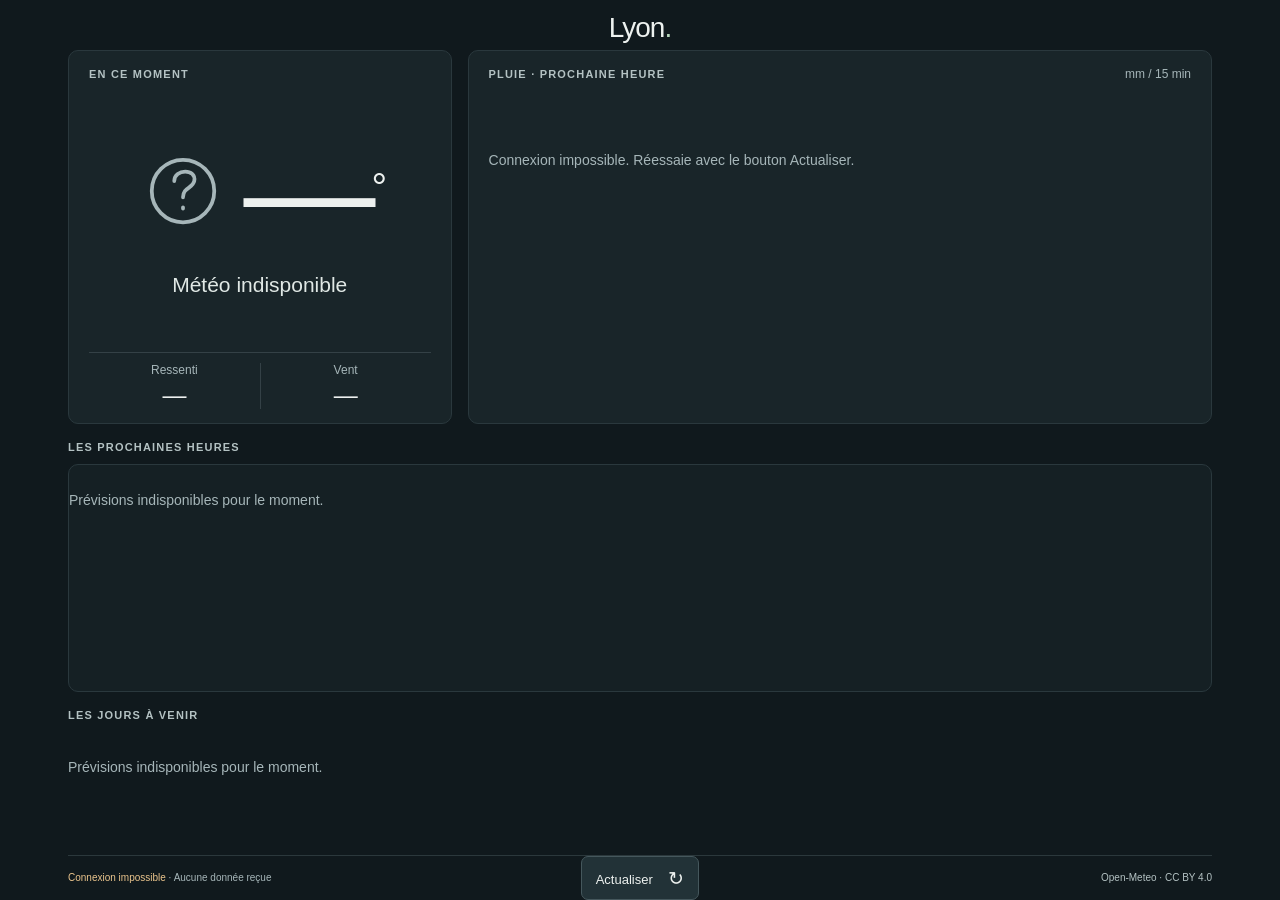
==== index.html @ 984f309f "Harden static dashboard and document reuse and agent guidance" ====
<!doctype html>
<html lang="fr" class="dashboard-page">
<head>
  <meta charset="utf-8">
  <meta name="viewport" content="width=device-width, initial-scale=1">
  <meta http-equiv="Content-Security-Policy" content="default-src 'self'; script-src 'self'; style-src 'self' 'unsafe-inline'; img-src 'self'; connect-src https://api.open-meteo.com; object-src 'none'; base-uri 'none'; form-action 'none'">
  <meta name="referrer" content="no-referrer">
  <meta name="theme-color" content="#10191d">
  <meta name="apple-mobile-web-app-capable" content="yes">
  <meta name="apple-mobile-web-app-status-bar-style" content="black">
  <meta name="description" content="La météo, les prochaines pluies et les prévisions, d’un coup d’œil.">
  <title>Météo · iPad</title>
  <link rel="stylesheet" href="assets/style.css?v=11">
  <script defer src="assets/weather.js?v=12"></script>
  <script defer src="assets/app.js?v=12"></script>
</head>
<body>
  <main id="dashboard" class="dashboard">
    <header class="masthead">
      <h1><span id="city-name">Météo</span><span class="location-dot" aria-hidden="true">.</span></h1>
    </header>
    <div class="weather-stage"><div class="weather-content">
    <div class="overview">
      <section class="current panel" aria-labelledby="current-heading">
        <h2 id="current-heading">En ce moment</h2>
        <div class="current-main"><img id="current-icon" class="hero-icon" src="assets/unknown.svg" alt=""><span id="current-temperature" class="hero-temperature">—<span class="degree">°</span></span></div>
        <p id="current-condition" class="condition">En attente de la météo</p>
        <div class="current-details"><p><span class="detail-label">Ressenti</span><strong id="current-feels">—</strong></p><p><span class="detail-label">Vent</span><strong id="current-wind">—</strong></p></div>
      </section>
      <section class="rain panel" aria-labelledby="rain-heading" aria-describedby="rain-explainer">
        <div class="section-top"><h2 id="rain-heading">Pluie · prochaine heure</h2><span class="unit-label">mm / 15 min</span></div>
        <p id="rain-explainer" class="sr-only">Cumuls de pluie prévus sur les intervalles de 15 minutes indiqués.</p>
        <div id="rain-slots" class="rain-slots"><p class="empty-message">Les prévisions arrivent…</p></div>
      </section>
    </div>
    <section class="hours" aria-labelledby="hours-heading"><h2 id="hours-heading">Les prochaines heures</h2><div id="hourly-cards" class="hourly-cards"><p class="empty-message">Prévisions indisponibles pour le moment.</p></div></section>
    <section class="days" aria-labelledby="days-heading"><h2 id="days-heading">Les jours à venir</h2><div id="daily-cards" class="daily-cards"><p class="empty-message">Prévisions indisponibles pour le moment.</p></div></section>
    </div></div>
    <footer class="footer">
      <div class="update-info" role="status" aria-live="polite"><span id="connection-status">Chargement…</span><span id="updated-at">Aucune donnée reçue</span></div>
      <div class="refresh-control"><button id="refresh" type="button">Actualiser <span aria-hidden="true">↻</span></button></div>
      <div class="attribution"><a href="https://open-meteo.com/" target="_blank" rel="noopener noreferrer">Open-Meteo</a> · <a href="https://creativecommons.org/licenses/by/4.0/" target="_blank" rel="noopener noreferrer">CC BY 4.0</a></div>
    </footer>
    <noscript><p class="no-script">Active JavaScript dans Safari pour afficher les prévisions météo.</p></noscript>
  </main>
</body>
</html>
---- assets/style.css ----
* { box-sizing: border-box; }
html, body { margin: 0; min-height: 100%; background: #10191d; color: #edf1ef; }
body { font-family: -apple-system, BlinkMacSystemFont, "Helvetica Neue", Arial, sans-serif; font-size: 16px; -webkit-text-size-adjust: 100%; }
/* Visible-height unit, updated from innerHeight by app.js on legacy Safari. */
html.dashboard-page { font-size: 1vh; }
.dashboard { position: relative; width: 100%; max-width: 1200px; margin: 0 auto; padding: 12px 28px 10px; }
.masthead { height: 32px; margin-bottom: 16px; text-align: center; }
h1 { margin: 0; font-size: 28px; line-height: 32px; letter-spacing: -1px; font-weight: 500; }
.location-dot { color: #b8d9bd; }
h2 { margin: 0; color: #b4c2c3; font-size: 11px; line-height: 14px; font-weight: 600; letter-spacing: 1.2px; text-transform: uppercase; }
.sr-only { position: absolute; width: 1px; height: 1px; padding: 0; margin: -1px; overflow: hidden; clip: rect(0, 0, 0, 0); border: 0; }
.overview { display: table; width: calc(100% + 32px); margin-left: -16px; border-spacing: 16px 0; table-layout: fixed; }
.panel { display: table-cell; vertical-align: top; background: #192529; border: 1px solid #2a383d; border-radius: 10px; padding: 16px 20px 12px; }
.current { width: 34%; }
.current-main { height: 80px; margin-top: 8px; white-space: nowrap; text-align: center; }
.hero-icon { width: 64px; height: 64px; vertical-align: middle; margin-right: 10px; }
.hero-temperature { font-size: 72px; font-weight: 300; line-height: 80px; letter-spacing: -4px; vertical-align: middle; }
.degree { font-size: 39px; vertical-align: top; line-height: 1.7; letter-spacing: -1px; }
.condition { color: #e0e8e5; font-size: 18px; line-height: 22px; text-align: center; margin: 4px 0 12px; }
.current-details { display: table; width: 100%; table-layout: fixed; border-top: 1px solid #344146; padding-top: 10px; }
.current-details, .section-top, .rain-slots, .hourly-cards, .day-content, .footer { border-spacing: 0; }
.current-details p { display: table-cell; width: 50%; margin: 0; text-align: center; vertical-align: top; }
.current-details p + p { border-left: 1px solid #344146; }
.detail-label { display: block; color: #a6b6b9; font-size: 11px; line-height: 14px; margin-bottom: 4px; }
.current-details strong { display: block; color: #edf1ef; font-size: 20px; line-height: 24px; font-weight: 500; }
.current-details .wind-reading { font-size: 16px; }
.section-top { display: table; width: 100%; }
.section-top h2, .unit-label { display: table-cell; vertical-align: middle; }
.unit-label { text-align: right; color: #a6b6b9; font-size: 11px; line-height: 14px; white-space: nowrap; }
.rain-slots { display: table; table-layout: fixed; width: 100%; margin-top: 20px; }
.rain-slot { display: table-cell; vertical-align: bottom; text-align: center; padding: 0 5px; }
.rain-chart { height: 80px; position: relative; background: #142024; border-radius: 4px; overflow: hidden; }
.rain-bar { position: absolute; bottom: 0; left: 0; width: 100%; background: #8bbdc9; border-radius: 4px 4px 0 0; min-height: 2px; }
.rain-chart.missing { background: #223034; }
.rain-amount { display: block; color: #c2e1e7; font-size: 24px; line-height: 28px; font-weight: 500; margin-top: 8px; }
.rain-interval { display: block; color: #aebec1; font-size: 11px; line-height: 16px; margin-top: 4px; white-space: nowrap; }
.hours, .days { margin-top: 16px; }
.hourly-cards { display: table; table-layout: fixed; width: 100%; margin-top: 10px; background: #152024; border: 1px solid #2a383d; border-radius: 10px; }
.hour-card { display: table-cell; text-align: center; vertical-align: middle; padding: 10px 6px; border-right: 1px solid #2b383c; }
.hour-card:last-child { border: 0; }
.hour-label { color: #b7c4c5; font-size: 13px; line-height: 16px; margin: 0; }
.hour-icon { display: block; width: 32px; height: 32px; margin: 6px auto 4px; }
.hour-temperature { display: block; font-size: 27px; line-height: 30px; font-weight: 400; }
.probability { display: inline-block; color: #a6ced8; font-size: 12px; line-height: 20px; white-space: nowrap; }
.drop { display: inline-block; width: 9px; height: 12px; margin-right: 4px; vertical-align: -1px; }
.wind-reading { display: inline-block; color: #d9e4e1; white-space: nowrap; line-height: 20px; font-weight: 500; }
.wind-arrow { display: inline-block; width: 22px; height: 22px; margin-right: 5px; vertical-align: -6px; }
.wind-unit { font-size: 11px; font-weight: 400; }
.hour-details { margin-top: 6px; line-height: 22px; white-space: nowrap; }
.hour-details .probability { width: 42px; margin-right: 6px; text-align: right; }
.hour-details .wind-reading { width: 68px; font-size: 13px; text-align: left; }
.daily-cards { display: table; width: calc(100% + 24px); margin: 10px 0 0 -12px; border-spacing: 12px 0; table-layout: fixed; }
.day-card { display: table-cell; padding: 12px; background: #192529; border: 1px solid #2a383d; border-radius: 8px; vertical-align: middle; }
.day-content { display: table; width: 100%; table-layout: fixed; }
.day-identity, .day-temperatures, .day-chance { display: table-cell; vertical-align: middle; white-space: nowrap; }
.day-identity { width: 40%; }
.day-name { font-size: 13px; vertical-align: middle; }
.day-temperatures { width: 34%; text-align: center; font-size: 20px; padding: 0 6px; }
.day-min { color: #a6b6b9; padding-left: 6px; }
.day-icon { width: 26px; height: 26px; vertical-align: middle; margin-right: 6px; }
.day-chance { width: 26%; text-align: right; }
.day-chance .probability { font-size: 11px; }
.footer { display: table; width: 100%; table-layout: fixed; height: 45px; margin-top: 16px; padding: 0; border-top: 1px solid #2b383c; }
.update-info, .refresh-control, .attribution { display: table-cell; vertical-align: middle; }
.update-info { width: 40%; padding-right: 10px; color: #a6b6b9; font-size: 10px; line-height: 16px; }
.refresh-control { width: 20%; text-align: center; }
.attribution { width: 40%; padding-left: 10px; text-align: right; color: #a6b6b9; font-size: 10px; line-height: 16px; white-space: nowrap; }
.attribution a { color: #b4c2c3; text-decoration: none; }
#connection-status, #updated-at { display: inline; }
#connection-status:not(:empty):after { content: " · "; color: #a6b6b9; }
#connection-status { color: #b8d9bd; }
.stale #connection-status, .failed #connection-status { color: #ebc58d; }
button { font: inherit; cursor: pointer; -webkit-appearance: none; border: 1px solid #45575c; border-radius: 7px; background: #223237; color: #edf1ef; min-height: 44px; padding: 9px 14px; font-size: 13px; }
button span { margin-left: 12px; font-size: 19px; vertical-align: -1px; }
button:disabled { opacity: .65; cursor: default; }
button:focus, a:focus { outline: 2px solid #c2e1e7; outline-offset: 3px; }
.empty-message { color: #a6b6b9; font-size: 14px; line-height: 22px; padding: 24px 0; margin: 0; }
.no-script { color: #ebc58d; }
.diagnostic { max-width: 760px; margin: 40px auto; padding: 24px; }
.diagnostic h1 { font-size: 30px; margin-bottom: 25px; }
.diagnostic p { line-height: 1.7; }
.diagnostic a { color: #c2e1e7; }
.diagnostic pre { white-space: pre-wrap; overflow-wrap: break-word; padding: 20px; border: 1px solid #45575c; line-height: 1.8; }
@media (min-width: 850px) and (min-height: 600px) and (orientation: landscape) {
  html.dashboard-page, .dashboard-page body { height: 100%; overflow: hidden; }
  .dashboard-page .dashboard { height: 100%; }
  .dashboard-page .masthead { margin: 0; }
  .weather-stage { position: absolute; top: 50px; bottom: 55px; left: 28px; right: 28px; }
  .weather-content { width: 100%; }
  /* Grow each row with the actual viewport, including standalone iPad mode. */
  .overview { height: calc(50rem - 76px); }
  .current { position: relative; }
  .current-main { height: calc(25rem - 70px); margin-top: calc(8rem - 40px); }
  .hero-temperature { font-size: calc(20rem - 48px); line-height: calc(25rem - 70px); }
  .hero-icon { width: calc(12rem - 8px); height: calc(12rem - 8px); }
  .current-details { position: absolute; left: 20px; bottom: 14px; width: calc(100% - 40px); }
  .rain-slots { margin-top: calc(8rem - 28px); }
  .rain-chart { height: calc(50rem - 220px); }
  .hourly-cards { height: calc(30rem - 42px); }
  .hour-icon { width: calc(12rem - 40px); height: calc(12rem - 40px); }
  .hour-temperature { font-size: calc(5rem - 3px); line-height: 5rem; }
  .daily-cards { height: calc(20rem - 68px); }
  .dashboard-page .footer { position: fixed; left: 50%; bottom: 0; width: calc(100% - 56px); max-width: 1144px; margin: 0; background: #10191d; -webkit-transform: translateX(-50%); transform: translateX(-50%); }
}
@media (min-width: 850px) and (min-height: 700px) {
  .condition { font-size: 21px; line-height: 26px; }
  .current-details strong { font-size: 24px; line-height: 28px; }
  .current-details .wind-reading { font-size: 20px; }
  .detail-label { font-size: 12px; }
  .rain-amount { font-size: 29px; line-height: 32px; }
  .rain-interval, .unit-label { font-size: 12px; }
  .hour-label { font-size: 15px; line-height: 18px; }
  .hour-details { margin-top: 10px; line-height: 28px; }
  .hour-details .probability { width: 44px; font-size: 14px; }
  .hour-details .wind-reading { width: 80px; font-size: 16px; }
  .wind-arrow { width: 27px; height: 27px; vertical-align: -7px; }
  .wind-unit { font-size: 12px; }
  .day-name { font-size: 15px; }
  .day-icon { width: 32px; height: 32px; }
  .day-temperatures { font-size: 24px; }
  .day-chance .probability { font-size: 12px; }
}
@media (max-width: 849px) {
  .dashboard { padding: 18px; }
  .overview, .panel { display: block; width: 100%; margin: 0; }
  .current { margin-bottom: 14px; }
  .current-main { height: 90px; }
  .rain-slots { margin: 16px 0 4px; }
  .hour-details .probability, .hour-details .wind-reading { display: block; width: auto; margin: 3px 0 0; text-align: center; }
  .day-content, .day-identity, .day-temperatures, .day-chance { display: block; width: 100%; text-align: center; }
  .day-temperatures { margin: 8px 0 4px; padding: 0; }
  .attribution { font-size: 9px; }
}
@media (max-width: 480px) {
  .dashboard { padding: 14px 10px; }
  .hour-card { padding: 8px 2px; }
  .hour-label { font-size: 10px; }
  .hour-temperature { font-size: 23px; }
  .hour-details .wind-reading { font-size: 11px; }
  .wind-arrow { width: 18px; height: 18px; vertical-align: -4px; }
  .day-card { padding: 10px 4px; }
  .day-name { font-size: 11px; }
  .day-icon { margin-right: 3px; }
  .day-temperatures { font-size: 18px; }
  .footer { table-layout: auto; }
  .update-info { width: 50%; font-size: 9px; }
  .refresh-control { width: 20%; }
  .attribution { width: 30%; padding-left: 6px; white-space: normal; }
  button { padding: 9px; font-size: 11px; }
  button span { margin-left: 4px; }
}
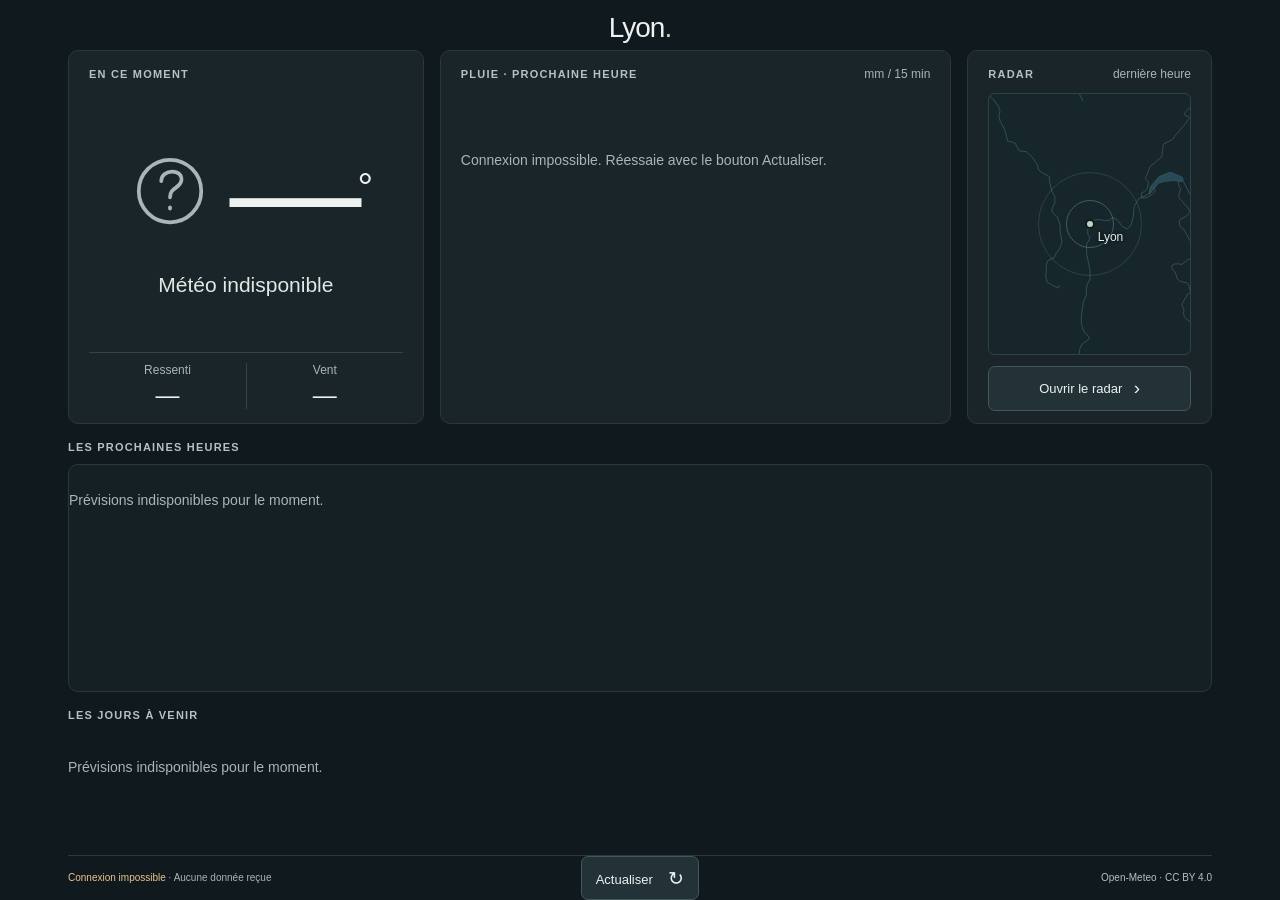
==== commit c33beb2c: "Add full-screen rain radar opened from a dashboard card The top row gains a compact Radar card next " ====
--- a/index.html
+++ b/index.html
@@ -10,7 +10,7 @@
   <meta name="apple-mobile-web-app-status-bar-style" content="black">
   <meta name="description" content="La météo, les prochaines pluies et les prévisions, d’un coup d’œil.">
   <title>Météo · iPad</title>
-  <link rel="stylesheet" href="assets/style.css?v=11">
+  <link rel="stylesheet" href="assets/style.css?v=13">
   <script defer src="assets/weather.js?v=12"></script>
   <script defer src="assets/app.js?v=12"></script>
 </head>
@@ -32,6 +32,11 @@
         <p id="rain-explainer" class="sr-only">Cumuls de pluie prévus sur les intervalles de 15 minutes indiqués.</p>
         <div id="rain-slots" class="rain-slots"><p class="empty-message">Les prévisions arrivent…</p></div>
       </section>
+      <a class="radar-card panel" href="radar/" aria-label="Ouvrir le radar des pluies de la dernière heure">
+        <div class="section-top"><h2>Radar</h2><span class="unit-label">dernière heure</span></div>
+        <div class="radar-thumb" aria-hidden="true"><span class="radar-ring radar-ring-outer"></span><span class="radar-ring"></span><span class="radar-pin"></span><span class="radar-city">Lyon</span></div>
+        <div class="radar-open">Ouvrir le radar <span aria-hidden="true">›</span></div>
+      </a>
     </div>
     <section class="hours" aria-labelledby="hours-heading"><h2 id="hours-heading">Les prochaines heures</h2><div id="hourly-cards" class="hourly-cards"><p class="empty-message">Prévisions indisponibles pour le moment.</p></div></section>
     <section class="days" aria-labelledby="days-heading"><h2 id="days-heading">Les jours à venir</h2><div id="daily-cards" class="daily-cards"><p class="empty-message">Prévisions indisponibles pour le moment.</p></div></section>
--- a/assets/style.css
+++ b/assets/style.css
@@ -11,7 +11,18 @@
 .sr-only { position: absolute; width: 1px; height: 1px; padding: 0; margin: -1px; overflow: hidden; clip: rect(0, 0, 0, 0); border: 0; }
 .overview { display: table; width: calc(100% + 32px); margin-left: -16px; border-spacing: 16px 0; table-layout: fixed; }
 .panel { display: table-cell; vertical-align: top; background: #192529; border: 1px solid #2a383d; border-radius: 10px; padding: 16px 20px 12px; }
-.current { width: 34%; }
+.current { width: 32%; }
+.rain { width: 46%; }
+/* Compact entry point to the radar page; the whole card is the tap target. */
+.radar-card { color: #edf1ef; text-decoration: none; }
+.radar-card:active { background: #1f2e33; border-color: #45575c; }
+.radar-thumb { display: block; position: relative; height: 150px; margin-top: 12px; overflow: hidden; border: 1px solid #2f4247; border-radius: 6px; background-color: #17262b; background-image: url(../radar/basemap-z6.svg); background-position: center; background-size: cover; }
+.radar-ring { position: absolute; top: 50%; left: 50%; width: 48px; height: 48px; margin: -24px 0 0 -24px; border: 1px solid rgba(139, 189, 201, .35); border-radius: 50%; }
+.radar-ring-outer { width: 104px; height: 104px; margin: -52px 0 0 -52px; border-color: rgba(139, 189, 201, .18); }
+.radar-pin { position: absolute; top: 50%; left: 50%; width: 10px; height: 10px; margin: -5px 0 0 -5px; border: 2px solid #10191d; border-radius: 50%; background: #b8d9bd; }
+.radar-city { position: absolute; top: 50%; left: 50%; margin: 6px 0 0 8px; color: #e3edeb; font-size: 12px; line-height: 14px; text-shadow: 0 0 3px #10191d, 0 0 3px #10191d; }
+.radar-open { display: block; min-height: 44px; margin-top: 10px; padding: 0 12px; border: 1px solid #45575c; border-radius: 7px; background: #223237; color: #edf1ef; font-size: 13px; line-height: 42px; text-align: center; white-space: nowrap; }
+.radar-open span { margin-left: 8px; font-size: 19px; vertical-align: -1px; }
 .current-main { height: 80px; margin-top: 8px; white-space: nowrap; text-align: center; }
 .hero-icon { width: 64px; height: 64px; vertical-align: middle; margin-right: 10px; }
 .hero-temperature { font-size: 72px; font-weight: 300; line-height: 80px; letter-spacing: -4px; vertical-align: middle; }
@@ -28,7 +39,7 @@
 .section-top h2, .unit-label { display: table-cell; vertical-align: middle; }
 .unit-label { text-align: right; color: #a6b6b9; font-size: 11px; line-height: 14px; white-space: nowrap; }
 .rain-slots { display: table; table-layout: fixed; width: 100%; margin-top: 20px; }
-.rain-slot { display: table-cell; vertical-align: bottom; text-align: center; padding: 0 5px; }
+.rain-slot { display: table-cell; vertical-align: bottom; text-align: center; padding: 0 3px; }
 .rain-chart { height: 80px; position: relative; background: #142024; border-radius: 4px; overflow: hidden; }
 .rain-bar { position: absolute; bottom: 0; left: 0; width: 100%; background: #8bbdc9; border-radius: 4px 4px 0 0; min-height: 2px; }
 .rain-chart.missing { background: #223034; }
@@ -96,6 +107,9 @@
   .current-details { position: absolute; left: 20px; bottom: 14px; width: calc(100% - 40px); }
   .rain-slots { margin-top: calc(8rem - 28px); }
   .rain-chart { height: calc(50rem - 220px); }
+  .radar-card { position: relative; }
+  .radar-thumb { position: absolute; top: 42px; bottom: 68px; left: 20px; right: 20px; height: auto; margin: 0; }
+  .radar-open { position: absolute; left: 20px; right: 20px; bottom: 12px; margin: 0; }
   .hourly-cards { height: calc(30rem - 42px); }
   .hour-icon { width: calc(12rem - 40px); height: calc(12rem - 40px); }
   .hour-temperature { font-size: calc(5rem - 3px); line-height: 5rem; }
@@ -123,7 +137,7 @@
 @media (max-width: 849px) {
   .dashboard { padding: 18px; }
   .overview, .panel { display: block; width: 100%; margin: 0; }
-  .current { margin-bottom: 14px; }
+  .current, .rain { margin-bottom: 14px; }
   .current-main { height: 90px; }
   .rain-slots { margin: 16px 0 4px; }
   .hour-details .probability, .hour-details .wind-reading { display: block; width: auto; margin: 3px 0 0; text-align: center; }
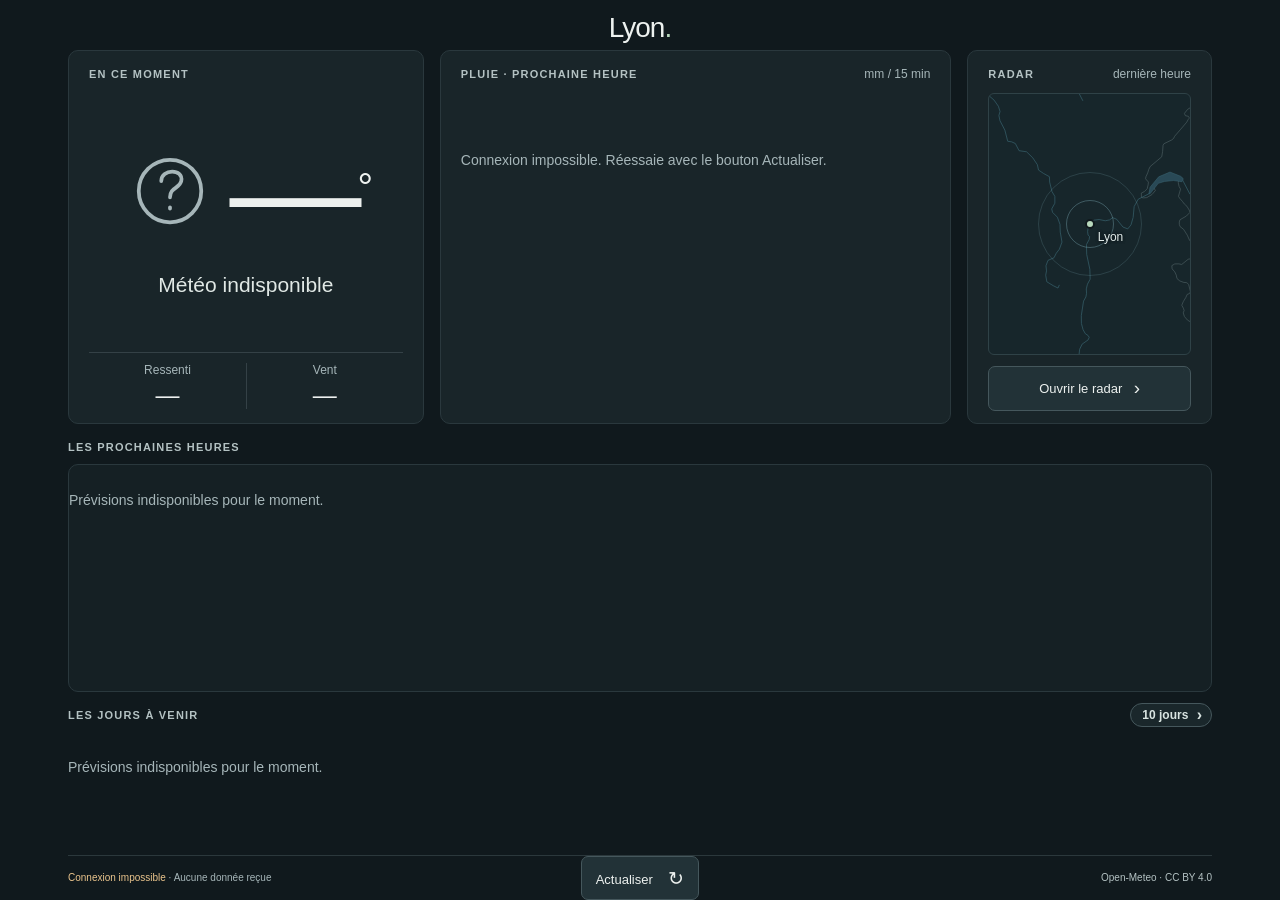
==== commit 96932891: "Add an in-page day detail sheet and a ten-day list (variant A) Tapping a day card, an hourly card or" ====
--- a/index.html
+++ b/index.html
@@ -10,9 +10,9 @@
   <meta name="apple-mobile-web-app-status-bar-style" content="black">
   <meta name="description" content="La météo, les prochaines pluies et les prévisions, d’un coup d’œil.">
   <title>Météo · iPad</title>
-  <link rel="stylesheet" href="assets/style.css?v=13">
-  <script defer src="assets/weather.js?v=12"></script>
-  <script defer src="assets/app.js?v=12"></script>
+  <link rel="stylesheet" href="assets/style.css?v=15">
+  <script defer src="assets/weather.js?v=14"></script>
+  <script defer src="assets/app.js?v=15"></script>
 </head>
 <body>
   <main id="dashboard" class="dashboard">
@@ -21,7 +21,7 @@
     </header>
     <div class="weather-stage"><div class="weather-content">
     <div class="overview">
-      <section class="current panel" aria-labelledby="current-heading">
+      <section id="current-panel" class="current panel" data-day="0" aria-labelledby="current-heading">
         <h2 id="current-heading">En ce moment</h2>
         <div class="current-main"><img id="current-icon" class="hero-icon" src="assets/unknown.svg" alt=""><span id="current-temperature" class="hero-temperature">—<span class="degree">°</span></span></div>
         <p id="current-condition" class="condition">En attente de la météo</p>
@@ -32,14 +32,14 @@
         <p id="rain-explainer" class="sr-only">Cumuls de pluie prévus sur les intervalles de 15 minutes indiqués.</p>
         <div id="rain-slots" class="rain-slots"><p class="empty-message">Les prévisions arrivent…</p></div>
       </section>
-      <a class="radar-card panel" href="radar/" aria-label="Ouvrir le radar des pluies de la dernière heure">
+      <a id="radar-link" class="radar-card panel" href="radar/" aria-label="Ouvrir le radar des pluies de la dernière heure">
         <div class="section-top"><h2>Radar</h2><span class="unit-label">dernière heure</span></div>
         <div class="radar-thumb" aria-hidden="true"><span class="radar-ring radar-ring-outer"></span><span class="radar-ring"></span><span class="radar-pin"></span><span class="radar-city">Lyon</span></div>
         <div class="radar-open">Ouvrir le radar <span aria-hidden="true">›</span></div>
       </a>
     </div>
     <section class="hours" aria-labelledby="hours-heading"><h2 id="hours-heading">Les prochaines heures</h2><div id="hourly-cards" class="hourly-cards"><p class="empty-message">Prévisions indisponibles pour le moment.</p></div></section>
-    <section class="days" aria-labelledby="days-heading"><h2 id="days-heading">Les jours à venir</h2><div id="daily-cards" class="daily-cards"><p class="empty-message">Prévisions indisponibles pour le moment.</p></div></section>
+    <section class="days" aria-labelledby="days-heading"><h2 id="days-heading">Les jours à venir</h2><button id="more-days" class="more-days" type="button" aria-haspopup="dialog"><span class="more-days-pill">10 jours <span class="more-days-chevron" aria-hidden="true">›</span></span></button><div id="daily-cards" class="daily-cards"><p class="empty-message">Prévisions indisponibles pour le moment.</p></div></section>
     </div></div>
     <footer class="footer">
       <div class="update-info" role="status" aria-live="polite"><span id="connection-status">Chargement…</span><span id="updated-at">Aucune donnée reçue</span></div>
@@ -48,5 +48,15 @@
     </footer>
     <noscript><p class="no-script">Active JavaScript dans Safari pour afficher les prévisions météo.</p></noscript>
   </main>
+  <div id="overlay" class="overlay" aria-hidden="true">
+    <div id="sheet" class="sheet" role="dialog" aria-modal="true" aria-labelledby="sheet-title">
+      <div class="sheet-top">
+        <div class="sheet-nav"><button id="sheet-back" class="sheet-back is-hidden" type="button"><span class="sheet-back-chevron" aria-hidden="true">‹</span>10 jours</button></div>
+        <div class="sheet-heading"><h2 id="sheet-title" class="sheet-title" tabindex="-1">Prévisions</h2><p id="sheet-subtitle" class="sheet-subtitle"></p></div>
+        <div class="sheet-actions"><button id="sheet-close" class="sheet-close" type="button">Fermer <span aria-hidden="true">✕</span></button></div>
+      </div>
+      <div id="sheet-body" class="sheet-body"></div>
+    </div>
+  </div>
 </body>
 </html>
--- a/assets/style.css
+++ b/assets/style.css
@@ -87,6 +87,94 @@
 button:focus, a:focus { outline: 2px solid #c2e1e7; outline-offset: 3px; }
 .empty-message { color: #a6b6b9; font-size: 14px; line-height: 22px; padding: 24px 0; margin: 0; }
 .no-script { color: #ebc58d; }
+/* Tappable dashboard areas open the detail sheet; :active gives iOS tap feedback. */
+.current, .day-card, .hour-card { cursor: pointer; -webkit-tap-highlight-color: rgba(0, 0, 0, 0); }
+.current:active, .day-card:active { background: #1f2e33; border-color: #45575c; }
+.hour-card:active { background: #1b282c; }
+.days { position: relative; }
+/* Small pill in the "Les jours à venir" header; the transparent button keeps a 44-pixel target. */
+.more-days { position: absolute; top: -15px; right: -10px; height: 44px; min-height: 44px; padding: 0 10px 0 28px; border: 0; background: transparent; -webkit-tap-highlight-color: rgba(0, 0, 0, 0); }
+.more-days .more-days-pill { display: inline-block; margin: 0; padding: 0 9px 0 11px; border: 1px solid #45575c; border-radius: 12px; background: #1a272b; color: #d9e4e1; font-size: 12px; line-height: 22px; font-weight: 600; vertical-align: middle; }
+.more-days .more-days-chevron { margin: 0 0 0 5px; font-size: 16px; vertical-align: -1px; }
+.more-days:active .more-days-pill { background: #2a3c42; border-color: #6b8085; }
+/* Detail sheet over the dashboard. Visibility is delayed on close so the fade can finish. */
+.overlay { position: fixed; top: 0; right: 0; bottom: 0; left: 0; z-index: 20; visibility: hidden; opacity: 0; background: rgba(5, 9, 11, .74); -webkit-transition: opacity .25s ease, visibility 0s linear .25s; transition: opacity .25s ease, visibility 0s linear .25s; }
+.overlay.open { visibility: visible; opacity: 1; -webkit-transition: opacity .25s ease; transition: opacity .25s ease; }
+.sheet { position: absolute; top: 10px; bottom: 10px; left: 0; right: 0; width: calc(100% - 36px); max-width: 1160px; margin: 0 auto; overflow: hidden; background: #10191d; border: 1px solid #2f3f44; border-radius: 14px; box-shadow: 0 12px 40px rgba(0, 0, 0, .55); -webkit-transform: translate3d(0, 36px, 0); transform: translate3d(0, 36px, 0); -webkit-transition: -webkit-transform .3s cubic-bezier(.2, .8, .2, 1); transition: transform .3s cubic-bezier(.2, .8, .2, 1); }
+.overlay.open .sheet { -webkit-transform: translate3d(0, 0, 0); transform: translate3d(0, 0, 0); }
+.sheet-top { display: table; width: 100%; height: 64px; table-layout: fixed; border-spacing: 0; border-bottom: 1px solid #223136; }
+.sheet-nav, .sheet-heading, .sheet-actions { display: table-cell; vertical-align: middle; }
+.sheet-nav, .sheet-actions { width: 150px; padding: 0 12px; }
+.sheet-actions { text-align: right; }
+.sheet-heading { text-align: center; }
+.sheet-title { overflow: hidden; color: #edf1ef; font-size: 22px; line-height: 26px; font-weight: 500; letter-spacing: -.3px; text-transform: none; white-space: nowrap; text-overflow: ellipsis; }
+.sheet-title:focus { outline: none; }
+.sheet-subtitle { margin: 2px 0 0; overflow: hidden; color: #a6b6b9; font-size: 12px; line-height: 15px; white-space: nowrap; text-overflow: ellipsis; }
+.sheet-back .sheet-back-chevron { margin: 0 8px 0 0; font-size: 22px; line-height: 18px; vertical-align: -2px; }
+.sheet-back.is-hidden { visibility: hidden; }
+.sheet-close, .sheet-back { min-width: 44px; }
+.sheet-close:active, .sheet-back:active { background: #2a3c42; }
+.sheet-body { position: absolute; top: 64px; bottom: 0; left: 0; right: 0; padding: 16px 20px; overflow-x: hidden; overflow-y: auto; -webkit-overflow-scrolling: touch; }
+.sheet-empty { text-align: center; }
+/* Day detail: summary boxes, then the temperature curve above aligned three-hour columns. */
+.detail-summary:after { content: ""; display: table; clear: both; }
+.detail-hero, .detail-stat { float: left; height: 116px; padding: 14px; overflow: hidden; background: #192529; border: 1px solid #2a383d; border-radius: 10px; white-space: nowrap; }
+.detail-hero { width: 25%; }
+.detail-stat { width: calc(18.75% - 10px); margin-left: 10px; }
+.detail-icon { width: 64px; height: 64px; margin-right: 14px; vertical-align: middle; }
+.detail-temps { display: inline-block; vertical-align: middle; }
+.detail-max { font-size: 44px; line-height: 48px; font-weight: 300; letter-spacing: -2px; }
+.detail-min { margin-left: 12px; color: #a6b6b9; font-size: 28px; font-weight: 300; }
+.detail-condition { display: block; color: #e0e8e5; font-size: 16px; line-height: 20px; }
+.detail-value { display: block; overflow: hidden; color: #edf1ef; font-size: 22px; line-height: 30px; font-weight: 500; text-overflow: ellipsis; }
+.detail-value .probability { color: #a6ced8; font-size: 22px; line-height: 30px; font-weight: 500; }
+.detail-value .drop { width: 12px; height: 16px; margin-right: 6px; vertical-align: 0; }
+.detail-value .wind-reading { font-size: 22px; line-height: 30px; }
+.detail-value .wind-unit { font-size: 13px; }
+.detail-sub { display: block; margin-top: 4px; overflow: hidden; color: #a6b6b9; font-size: 12px; line-height: 16px; text-overflow: ellipsis; }
+.detail-dash { padding: 0 5px; color: #6f8286; font-weight: 400; }
+.detail-value .detail-sun { font-size: 20px; letter-spacing: -.3px; }
+.detail-sun .detail-dash { padding: 0 4px; }
+.detail-timeline { position: relative; margin-top: 14px; padding-top: 14px; background: #152024; border: 1px solid #2a383d; border-radius: 10px; }
+.detail-timeline .section-top { width: calc(100% - 40px); margin: 0 20px; }
+.detail-curve { position: relative; height: 150px; overflow: hidden; }
+.curve-svg { display: block; }
+.curve-label { fill: #edf1ef; font-size: 15px; font-weight: 500; }
+.detail-slots { display: table; width: 100%; table-layout: fixed; border-spacing: 0; }
+.detail-slot { display: table-cell; padding: 10px 4px 12px; text-align: center; vertical-align: middle; border-right: 1px solid #2b383c; }
+.detail-slot:last-child { border-right: 0; }
+.detail-slot.past { opacity: .45; }
+.detail-slot.selected { background: #1c2b30; box-shadow: inset 0 3px 0 #b8d9bd; }
+.detail-slot-icon { display: block; width: 36px; height: 36px; margin: 6px auto; }
+.detail-slot-rain { display: block; line-height: 18px; }
+.detail-slot .probability { display: block; font-size: 13px; line-height: 18px; }
+.detail-rain { display: block; color: #c2e1e7; font-size: 13px; line-height: 18px; }
+.detail-slot .wind-reading { margin-top: 6px; font-size: 14px; }
+.detail-missing { display: block; padding: 30px 0; color: #a6b6b9; }
+/* Ten-day list: one tappable row per day, with a shared temperature range scale. */
+.list-panel { overflow: hidden; background: #152024; border: 1px solid #2a383d; border-radius: 10px; }
+.day-list { display: table; width: 100%; table-layout: fixed; border-spacing: 0; }
+.list-row { display: table-row; cursor: pointer; -webkit-tap-highlight-color: rgba(0, 0, 0, 0); }
+.list-row:active .list-cell { background: #1f2e33; }
+.list-cell { display: table-cell; height: 56px; padding: 0 12px; vertical-align: middle; white-space: nowrap; border-top: 1px solid #2b383c; }
+.list-row:first-child .list-cell { border-top: 0; }
+.list-day { width: 16%; padding-left: 20px; }
+.list-day strong { display: block; font-size: 17px; line-height: 21px; font-weight: 500; }
+.list-date { display: block; color: #a6b6b9; font-size: 12px; line-height: 16px; }
+.list-condition { width: 21%; overflow: hidden; text-overflow: ellipsis; }
+.list-icon { width: 36px; height: 36px; margin-right: 10px; vertical-align: middle; }
+.list-label { color: #d9e4e1; font-size: 15px; vertical-align: middle; }
+.list-rain { width: 13%; }
+.list-rain .probability { display: block; font-size: 14px; line-height: 18px; }
+.list-amount { display: block; padding-left: 13px; color: #a6b6b9; font-size: 12px; line-height: 16px; }
+.list-temps { width: 36%; }
+.list-min, .list-max { display: inline-block; width: 40px; font-size: 20px; vertical-align: middle; }
+.list-min { color: #a6b6b9; text-align: right; }
+.range-track { display: inline-block; position: relative; width: calc(100% - 104px); height: 6px; margin: 0 12px; background: #22343a; border-radius: 3px; vertical-align: middle; }
+.range-bar { position: absolute; top: 0; bottom: 0; background: #e5cf86; background: -webkit-linear-gradient(left, #8bbdc9, #e5cf86); background: linear-gradient(to right, #8bbdc9, #e5cf86); border-radius: 3px; }
+.list-wind { width: 11%; }
+.list-wind .wind-reading { font-size: 15px; }
+.list-chevron { width: 40px; padding: 0 16px 0 0; color: #6f8286; font-size: 26px; text-align: right; }
 .diagnostic { max-width: 760px; margin: 40px auto; padding: 24px; }
 .diagnostic h1 { font-size: 30px; margin-bottom: 25px; }
 .diagnostic p { line-height: 1.7; }
@@ -115,6 +203,17 @@
   .hour-temperature { font-size: calc(5rem - 3px); line-height: 5rem; }
   .daily-cards { height: calc(20rem - 68px); }
   .dashboard-page .footer { position: fixed; left: 50%; bottom: 0; width: calc(100% - 56px); max-width: 1144px; margin: 0; background: #10191d; -webkit-transform: translateX(-50%); transform: translateX(-50%); }
+  /* The sheet fits the viewport too: summary row, then the timeline fills the remaining height. */
+  .sheet-body { overflow: hidden; }
+  .detail-hero, .detail-stat { height: calc(18rem - 10px); padding-top: calc(9rem - 42px); }
+  .detail-hero { padding-top: calc(9rem - 38px); }
+  .detail-timeline { position: absolute; top: calc(18rem + 20px); bottom: 16px; left: 20px; right: 20px; margin: 0; }
+  .detail-curve { position: absolute; top: 36px; bottom: calc(20rem + 40px); left: 0; right: 0; height: auto; }
+  .detail-slots { position: absolute; bottom: 0; left: 0; height: calc(20rem + 40px); }
+  .detail-slot-icon { width: calc(5rem + 8px); height: calc(5rem + 8px); margin: 1rem auto; }
+  .list-panel { position: absolute; top: 16px; bottom: 16px; left: 20px; right: 20px; }
+  .day-list { height: 100%; }
+  .list-cell { height: auto; }
 }
 @media (min-width: 850px) and (min-height: 700px) {
   .condition { font-size: 21px; line-height: 26px; }
@@ -133,6 +232,10 @@
   .day-icon { width: 32px; height: 32px; }
   .day-temperatures { font-size: 24px; }
   .day-chance .probability { font-size: 12px; }
+  .detail-slot .probability, .detail-rain { font-size: 14px; line-height: 20px; }
+  .detail-slot .wind-reading { font-size: 16px; }
+  .detail-value, .detail-value .probability, .detail-value .wind-reading { font-size: 24px; }
+  .detail-sub { font-size: 13px; }
 }
 @media (max-width: 849px) {
   .dashboard { padding: 18px; }
@@ -144,6 +247,62 @@
   .day-content, .day-identity, .day-temperatures, .day-chance { display: block; width: 100%; text-align: center; }
   .day-temperatures { margin: 8px 0 4px; padding: 0; }
   .attribution { font-size: 9px; }
+}
+/* Tablet portrait (e.g. 768 × 1024 iPad): full-height layout without scrolling, like landscape.
+   Comes after the narrow rules so it restores the table layout they stack. */
+@media (min-width: 700px) and (max-width: 849px) and (min-height: 860px) and (orientation: portrait) {
+  html.dashboard-page, .dashboard-page body { height: 100%; overflow: hidden; }
+  .dashboard-page .dashboard { height: 100%; padding: 12px 18px 10px; }
+  .dashboard-page .masthead { margin: 0; }
+  .weather-stage { position: absolute; top: 50px; bottom: 55px; left: 18px; right: 18px; }
+  .overview { display: table; width: calc(100% + 32px); height: calc(35rem - 30px); margin: 0 0 0 -16px; }
+  .panel { display: table-cell; margin: 0; }
+  .current, .rain { margin-bottom: 0; }
+  .current { position: relative; width: 40%; }
+  .rain { width: 60%; }
+  .current-main { height: calc(13rem - 20px); margin-top: calc(4rem - 24px); }
+  .hero-temperature { font-size: calc(11rem - 22px); line-height: calc(13rem - 20px); }
+  .hero-icon { width: calc(7rem - 6px); height: calc(7rem - 6px); }
+  .current-details { position: absolute; left: 20px; bottom: 12px; width: calc(100% - 40px); }
+  .rain-slots { margin: calc(4rem - 20px) 0 0; }
+  .rain-chart { height: calc(35rem - 176px); }
+  /* The radar card becomes a full-width strip below the first row: map left, title and button right. */
+  .radar-card { display: table-caption; caption-side: bottom; position: relative; width: calc(100% - 32px); height: calc(13rem - 20px); margin: 16px 0 0 16px; padding: 0; }
+  .radar-thumb { position: absolute; top: 12px; bottom: 12px; left: 12px; width: 40%; height: auto; margin: 0; }
+  .radar-card .section-top { position: absolute; top: 16px; left: calc(40% + 32px); width: calc(60% - 52px); }
+  .radar-open { position: absolute; left: calc(40% + 32px); right: 20px; bottom: 12px; margin: 0; }
+  .hours, .days { margin-top: 14px; }
+  .hourly-cards { height: calc(27rem - 54px); }
+  .hour-icon { width: calc(7rem - 26px); height: calc(7rem - 26px); }
+  .hour-temperature { font-size: calc(3rem - 2px); line-height: 4rem; }
+  .daily-cards { height: calc(17rem - 40px); }
+  .day-card { padding: 8px; }
+  .day-temperatures { margin: 4px 0 2px; }
+  .dashboard-page .footer { position: fixed; left: 18px; bottom: 0; width: calc(100% - 36px); margin: 0; background: #10191d; }
+  /* Portrait sheet: hero beside a two-by-two grid of daily figures. */
+  .sheet-body { overflow: hidden; }
+  .detail-hero { width: 38%; height: calc(22rem - 10px); padding-top: calc(5rem - 10px); }
+  .detail-stat { width: calc(31% - 10px); height: calc(11rem - 10px); padding-top: calc(2rem - 4px); }
+  .detail-stat:nth-child(n+4) { margin-top: 10px; }
+  .detail-icon { display: block; width: calc(6rem + 10px); height: calc(6rem + 10px); margin: 0 0 8px; }
+  .detail-timeline { position: absolute; top: calc(22rem + 20px); bottom: 16px; left: 20px; right: 20px; margin: 0; }
+  .detail-curve { position: absolute; top: 40px; bottom: calc(22rem + 20px); left: 0; right: 0; height: auto; }
+  .detail-slots { position: absolute; bottom: 0; left: 0; height: calc(22rem + 20px); }
+  .detail-slot-icon { width: 5rem; height: 5rem; margin: 1rem auto; }
+  .detail-slot .hour-label { font-size: 15px; line-height: 18px; }
+  .detail-slot .probability, .detail-rain { font-size: 14px; line-height: 20px; }
+  .detail-slot .wind-reading { font-size: 15px; }
+  .detail-slot .wind-unit { display: none; }
+  .list-panel { position: absolute; top: 16px; bottom: 16px; left: 20px; right: 20px; }
+  .day-list { height: 100%; }
+  .list-cell { height: auto; padding: 0 8px; }
+  .list-day { width: 20%; padding-left: 16px; }
+  .list-condition { width: 13%; }
+  .list-label { display: none; }
+  .list-rain { width: 16%; }
+  .list-temps { width: 37%; }
+  .list-wind { width: 14%; }
+  .list-chevron { width: 32px; padding-right: 12px; }
 }
 @media (max-width: 480px) {
   .dashboard { padding: 14px 10px; }
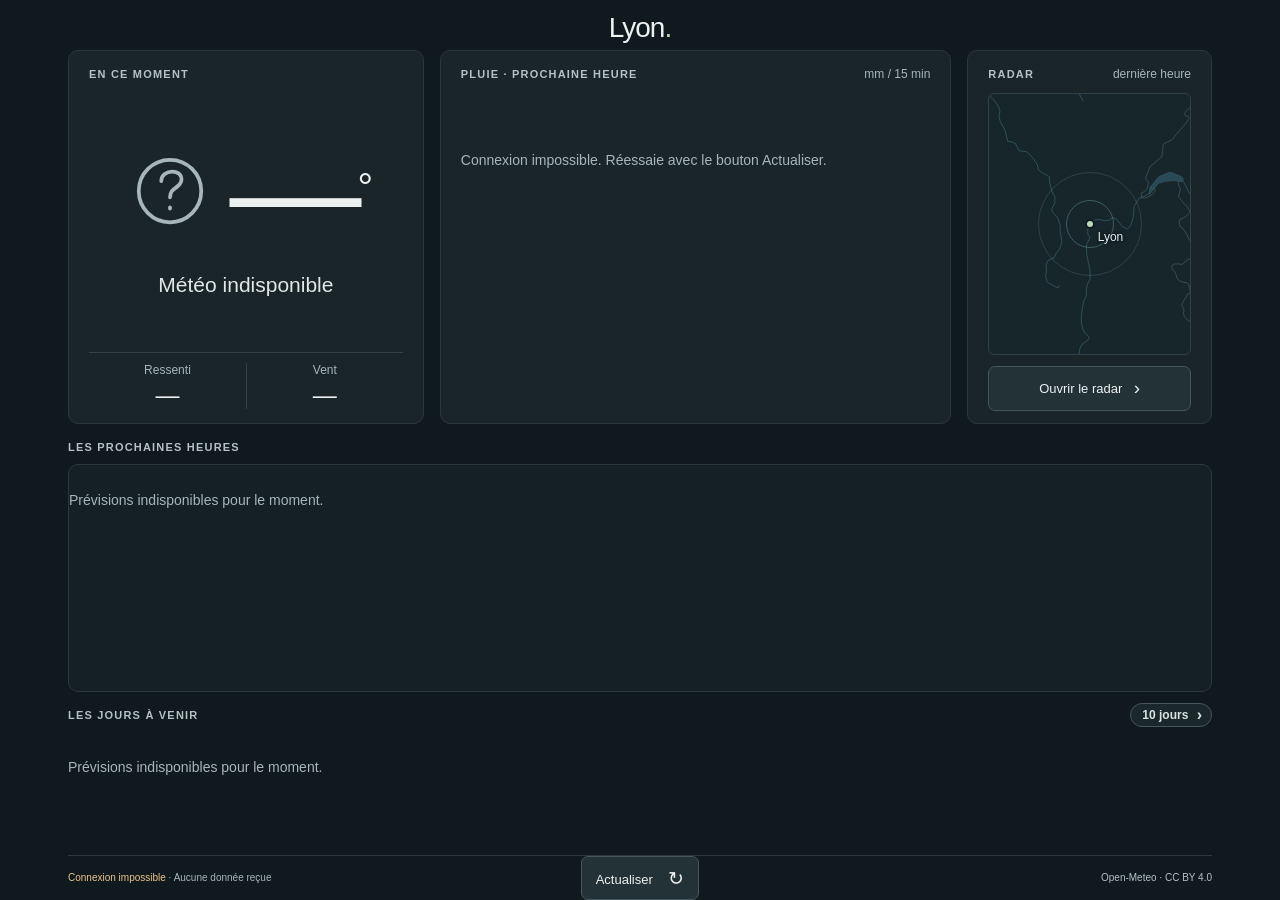
==== commit f09e8f58: "Keep hourly cards display-only and show seven of them Tapping an hourly card no longer opens the day" ====
--- a/index.html
+++ b/index.html
@@ -10,9 +10,9 @@
   <meta name="apple-mobile-web-app-status-bar-style" content="black">
   <meta name="description" content="La météo, les prochaines pluies et les prévisions, d’un coup d’œil.">
   <title>Météo · iPad</title>
-  <link rel="stylesheet" href="assets/style.css?v=15">
-  <script defer src="assets/weather.js?v=14"></script>
-  <script defer src="assets/app.js?v=15"></script>
+  <link rel="stylesheet" href="assets/style.css?v=16">
+  <script defer src="assets/weather.js?v=15"></script>
+  <script defer src="assets/app.js?v=16"></script>
 </head>
 <body>
   <main id="dashboard" class="dashboard">
--- a/assets/style.css
+++ b/assets/style.css
@@ -88,9 +88,8 @@
 .empty-message { color: #a6b6b9; font-size: 14px; line-height: 22px; padding: 24px 0; margin: 0; }
 .no-script { color: #ebc58d; }
 /* Tappable dashboard areas open the detail sheet; :active gives iOS tap feedback. */
-.current, .day-card, .hour-card { cursor: pointer; -webkit-tap-highlight-color: rgba(0, 0, 0, 0); }
+.current, .day-card { cursor: pointer; -webkit-tap-highlight-color: rgba(0, 0, 0, 0); }
 .current:active, .day-card:active { background: #1f2e33; border-color: #45575c; }
-.hour-card:active { background: #1b282c; }
 .days { position: relative; }
 /* Small pill in the "Les jours à venir" header; the transparent button keeps a 44-pixel target. */
 .more-days { position: absolute; top: -15px; right: -10px; height: 44px; min-height: 44px; padding: 0 10px 0 28px; border: 0; background: transparent; -webkit-tap-highlight-color: rgba(0, 0, 0, 0); }
@@ -144,7 +143,6 @@
 .detail-slot { display: table-cell; padding: 10px 4px 12px; text-align: center; vertical-align: middle; border-right: 1px solid #2b383c; }
 .detail-slot:last-child { border-right: 0; }
 .detail-slot.past { opacity: .45; }
-.detail-slot.selected { background: #1c2b30; box-shadow: inset 0 3px 0 #b8d9bd; }
 .detail-slot-icon { display: block; width: 36px; height: 36px; margin: 6px auto; }
 .detail-slot-rain { display: block; line-height: 18px; }
 .detail-slot .probability { display: block; font-size: 13px; line-height: 18px; }
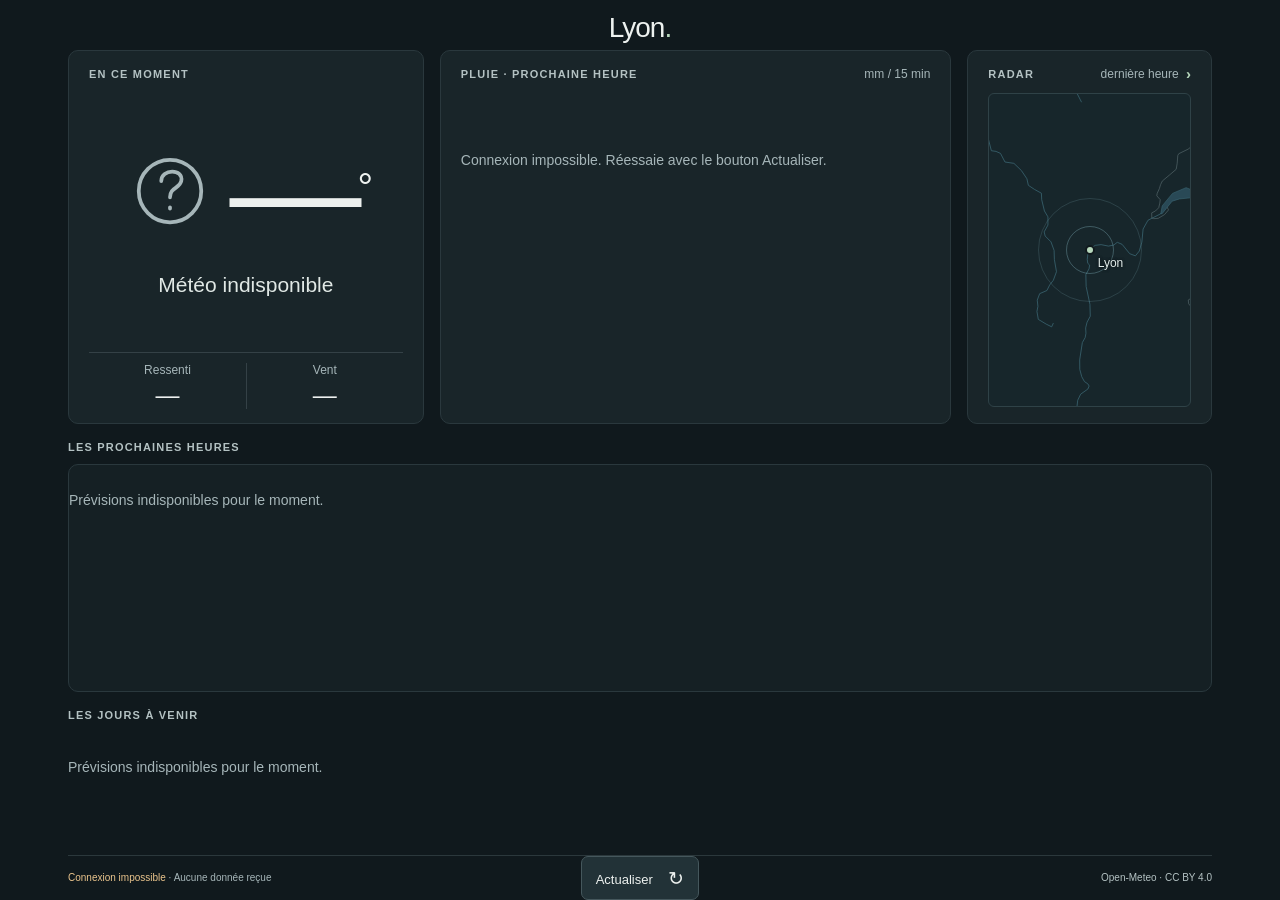
==== commit 125f8f3a: "Drop the radar and ten-day buttons in favor of tappable cards The radar card loses its "Ouvrir le ra" ====
--- a/index.html
+++ b/index.html
@@ -10,9 +10,9 @@
   <meta name="apple-mobile-web-app-status-bar-style" content="black">
   <meta name="description" content="La météo, les prochaines pluies et les prévisions, d’un coup d’œil.">
   <title>Météo · iPad</title>
-  <link rel="stylesheet" href="assets/style.css?v=16">
+  <link rel="stylesheet" href="assets/style.css?v=17">
   <script defer src="assets/weather.js?v=15"></script>
-  <script defer src="assets/app.js?v=16"></script>
+  <script defer src="assets/app.js?v=17"></script>
 </head>
 <body>
   <main id="dashboard" class="dashboard">
@@ -33,13 +33,12 @@
         <div id="rain-slots" class="rain-slots"><p class="empty-message">Les prévisions arrivent…</p></div>
       </section>
       <a id="radar-link" class="radar-card panel" href="radar/" aria-label="Ouvrir le radar des pluies de la dernière heure">
-        <div class="section-top"><h2>Radar</h2><span class="unit-label">dernière heure</span></div>
+        <div class="section-top"><h2>Radar</h2><span class="unit-label">dernière heure <span class="card-chevron" aria-hidden="true">›</span></span></div>
         <div class="radar-thumb" aria-hidden="true"><span class="radar-ring radar-ring-outer"></span><span class="radar-ring"></span><span class="radar-pin"></span><span class="radar-city">Lyon</span></div>
-        <div class="radar-open">Ouvrir le radar <span aria-hidden="true">›</span></div>
       </a>
     </div>
     <section class="hours" aria-labelledby="hours-heading"><h2 id="hours-heading">Les prochaines heures</h2><div id="hourly-cards" class="hourly-cards"><p class="empty-message">Prévisions indisponibles pour le moment.</p></div></section>
-    <section class="days" aria-labelledby="days-heading"><h2 id="days-heading">Les jours à venir</h2><button id="more-days" class="more-days" type="button" aria-haspopup="dialog"><span class="more-days-pill">10 jours <span class="more-days-chevron" aria-hidden="true">›</span></span></button><div id="daily-cards" class="daily-cards"><p class="empty-message">Prévisions indisponibles pour le moment.</p></div></section>
+    <section class="days" aria-labelledby="days-heading"><h2 id="days-heading">Les jours à venir</h2><div id="daily-cards" class="daily-cards"><p class="empty-message">Prévisions indisponibles pour le moment.</p></div></section>
     </div></div>
     <footer class="footer">
       <div class="update-info" role="status" aria-live="polite"><span id="connection-status">Chargement…</span><span id="updated-at">Aucune donnée reçue</span></div>
--- a/assets/style.css
+++ b/assets/style.css
@@ -13,7 +13,8 @@
 .panel { display: table-cell; vertical-align: top; background: #192529; border: 1px solid #2a383d; border-radius: 10px; padding: 16px 20px 12px; }
 .current { width: 32%; }
 .rain { width: 46%; }
-/* Compact entry point to the radar page; the whole card is the tap target. */
+/* Compact entry point to the radar page; the whole card is the tap target (no button). */
+.card-chevron { margin-left: 4px; color: #b8d9bd; font-size: 15px; font-weight: 600; vertical-align: -1px; }
 .radar-card { color: #edf1ef; text-decoration: none; }
 .radar-card:active { background: #1f2e33; border-color: #45575c; }
 .radar-thumb { display: block; position: relative; height: 150px; margin-top: 12px; overflow: hidden; border: 1px solid #2f4247; border-radius: 6px; background-color: #17262b; background-image: url(../radar/basemap-z6.svg); background-position: center; background-size: cover; }
@@ -21,8 +22,6 @@
 .radar-ring-outer { width: 104px; height: 104px; margin: -52px 0 0 -52px; border-color: rgba(139, 189, 201, .18); }
 .radar-pin { position: absolute; top: 50%; left: 50%; width: 10px; height: 10px; margin: -5px 0 0 -5px; border: 2px solid #10191d; border-radius: 50%; background: #b8d9bd; }
 .radar-city { position: absolute; top: 50%; left: 50%; margin: 6px 0 0 8px; color: #e3edeb; font-size: 12px; line-height: 14px; text-shadow: 0 0 3px #10191d, 0 0 3px #10191d; }
-.radar-open { display: block; min-height: 44px; margin-top: 10px; padding: 0 12px; border: 1px solid #45575c; border-radius: 7px; background: #223237; color: #edf1ef; font-size: 13px; line-height: 42px; text-align: center; white-space: nowrap; }
-.radar-open span { margin-left: 8px; font-size: 19px; vertical-align: -1px; }
 .current-main { height: 80px; margin-top: 8px; white-space: nowrap; text-align: center; }
 .hero-icon { width: 64px; height: 64px; vertical-align: middle; margin-right: 10px; }
 .hero-temperature { font-size: 72px; font-weight: 300; line-height: 80px; letter-spacing: -4px; vertical-align: middle; }
@@ -88,14 +87,15 @@
 .empty-message { color: #a6b6b9; font-size: 14px; line-height: 22px; padding: 24px 0; margin: 0; }
 .no-script { color: #ebc58d; }
 /* Tappable dashboard areas open the detail sheet; :active gives iOS tap feedback. */
+/* Narrow fourth card after the three days, opening the ten-day list. */
+.more-card { width: 13%; text-align: center; }
+.more-card { white-space: nowrap; }
+.more-title { color: #d9e4e1; font-size: 14px; line-height: 18px; font-weight: 600; }
+.more-chevron { margin-left: 5px; color: #b8d9bd; font-size: 20px; line-height: 18px; vertical-align: -1px; }
 .current, .day-card { cursor: pointer; -webkit-tap-highlight-color: rgba(0, 0, 0, 0); }
 .current:active, .day-card:active { background: #1f2e33; border-color: #45575c; }
 .days { position: relative; }
 /* Small pill in the "Les jours à venir" header; the transparent button keeps a 44-pixel target. */
-.more-days { position: absolute; top: -15px; right: -10px; height: 44px; min-height: 44px; padding: 0 10px 0 28px; border: 0; background: transparent; -webkit-tap-highlight-color: rgba(0, 0, 0, 0); }
-.more-days .more-days-pill { display: inline-block; margin: 0; padding: 0 9px 0 11px; border: 1px solid #45575c; border-radius: 12px; background: #1a272b; color: #d9e4e1; font-size: 12px; line-height: 22px; font-weight: 600; vertical-align: middle; }
-.more-days .more-days-chevron { margin: 0 0 0 5px; font-size: 16px; vertical-align: -1px; }
-.more-days:active .more-days-pill { background: #2a3c42; border-color: #6b8085; }
 /* Detail sheet over the dashboard. Visibility is delayed on close so the fade can finish. */
 .overlay { position: fixed; top: 0; right: 0; bottom: 0; left: 0; z-index: 20; visibility: hidden; opacity: 0; background: rgba(5, 9, 11, .74); -webkit-transition: opacity .25s ease, visibility 0s linear .25s; transition: opacity .25s ease, visibility 0s linear .25s; }
 .overlay.open { visibility: visible; opacity: 1; -webkit-transition: opacity .25s ease; transition: opacity .25s ease; }
@@ -194,9 +194,8 @@
   .rain-slots { margin-top: calc(8rem - 28px); }
   .rain-chart { height: calc(50rem - 220px); }
   .radar-card { position: relative; }
-  .radar-thumb { position: absolute; top: 42px; bottom: 68px; left: 20px; right: 20px; height: auto; margin: 0; }
-  .radar-open { position: absolute; left: 20px; right: 20px; bottom: 12px; margin: 0; }
-  .hourly-cards { height: calc(30rem - 42px); }
+  .radar-thumb { position: absolute; top: 42px; bottom: 16px; left: 20px; right: 20px; height: auto; margin: 0; }
+    .hourly-cards { height: calc(30rem - 42px); }
   .hour-icon { width: calc(12rem - 40px); height: calc(12rem - 40px); }
   .hour-temperature { font-size: calc(5rem - 3px); line-height: 5rem; }
   .daily-cards { height: calc(20rem - 68px); }
@@ -264,12 +263,12 @@
   .current-details { position: absolute; left: 20px; bottom: 12px; width: calc(100% - 40px); }
   .rain-slots { margin: calc(4rem - 20px) 0 0; }
   .rain-chart { height: calc(35rem - 176px); }
-  /* The radar card becomes a full-width strip below the first row: map left, title and button right. */
+  /* The radar card becomes a full-width strip below the first row: the map fills it, with the title over it. */
   .radar-card { display: table-caption; caption-side: bottom; position: relative; width: calc(100% - 32px); height: calc(13rem - 20px); margin: 16px 0 0 16px; padding: 0; }
-  .radar-thumb { position: absolute; top: 12px; bottom: 12px; left: 12px; width: 40%; height: auto; margin: 0; }
-  .radar-card .section-top { position: absolute; top: 16px; left: calc(40% + 32px); width: calc(60% - 52px); }
-  .radar-open { position: absolute; left: calc(40% + 32px); right: 20px; bottom: 12px; margin: 0; }
-  .hours, .days { margin-top: 14px; }
+  .radar-thumb { position: absolute; top: 10px; bottom: 10px; left: 10px; right: 10px; height: auto; margin: 0; }
+  .radar-card .section-top { position: absolute; z-index: 1; top: 18px; left: 18px; width: auto; padding: 5px 10px; border-radius: 6px; background: rgba(16, 25, 29, .78); }
+  .radar-card .section-top h2 { padding-right: 14px; }
+    .hours, .days { margin-top: 14px; }
   .hourly-cards { height: calc(27rem - 54px); }
   .hour-icon { width: calc(7rem - 26px); height: calc(7rem - 26px); }
   .hour-temperature { font-size: calc(3rem - 2px); line-height: 4rem; }
